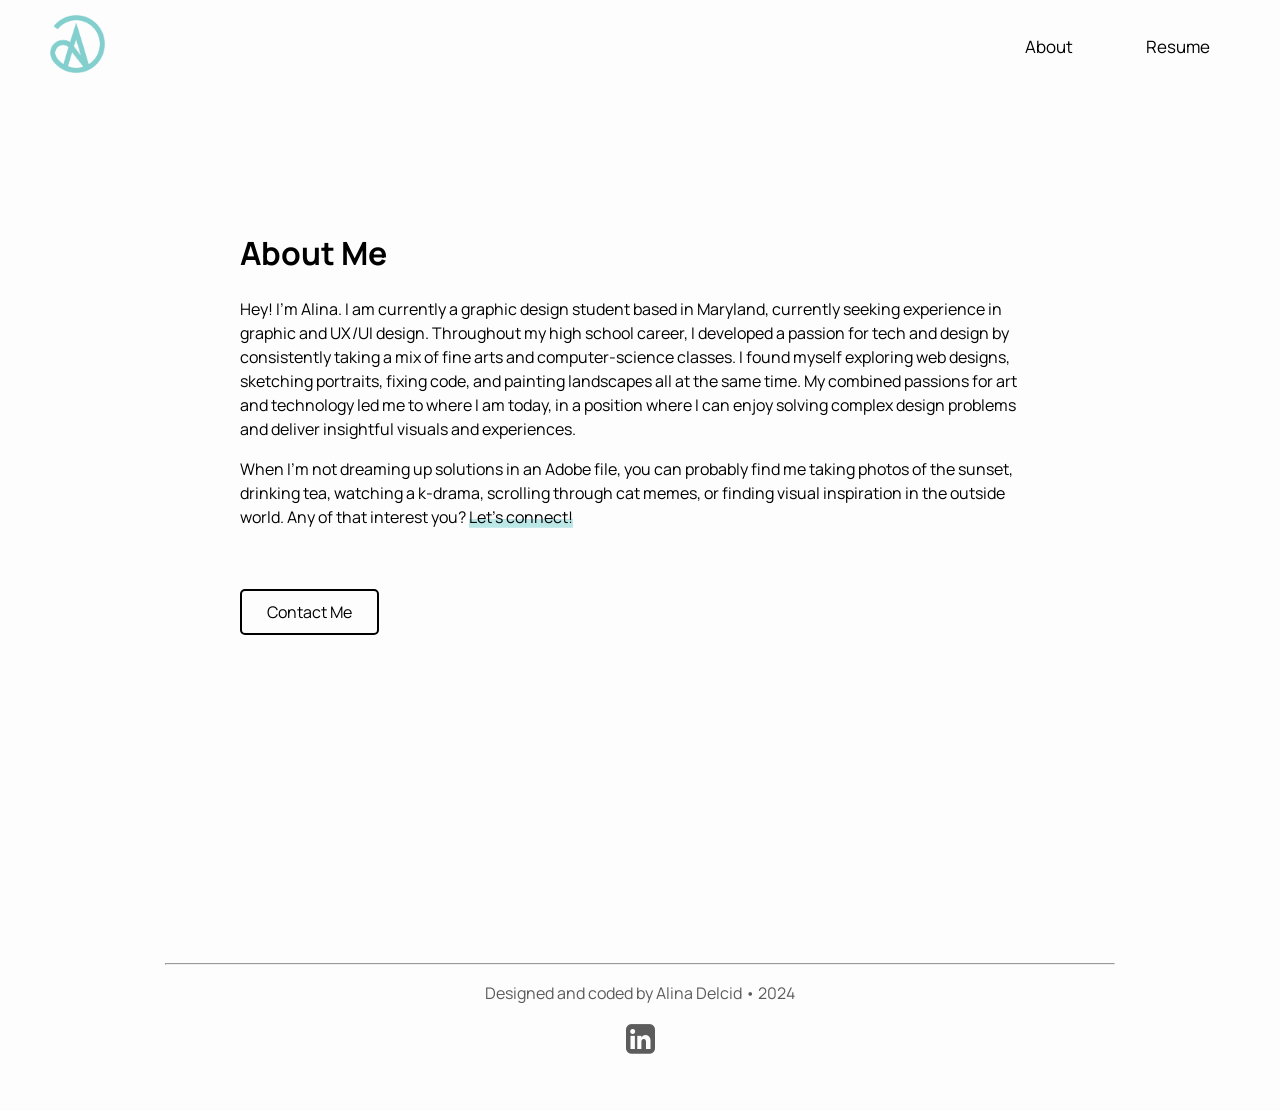
==== about.html @ c40e4775 "Upload all" ====
<!DOCTYPE html>
<html lang="en">
<head>
    <meta charset="UTF-8">
    <meta name="viewport" content="width=device-width, initial-scale=1.0">
    <link rel="preconnect" href="https://fonts.googleapis.com">
    <link rel="preconnect" href="https://fonts.gstatic.com" crossorigin>
    <link href="https://fonts.googleapis.com/css2?family=Manrope:wght@200..800&family=Space+Grotesk:wght@300..700&display=swap" rel="stylesheet">
    <link rel="stylesheet" type="text/css" href="stylesheet.css"> 
    <title>About</title>
    <link rel="icon" type="image/x-icon" href="images/favicon.ico">
    <link rel="stylesheet" href="https://cdnjs.cloudflare.com/ajax/libs/font-awesome/4.7.0/css/font-awesome.min.css">    
    <script src="https://code.jquery.com/jquery-3.6.0.min.js"></script>
    
 
</head>
<body>
    <div id="cursor" class="cursor"></div>
    <nav id="navbar">
        <a href="index.html" id="navbar-logo"><img src="images/logo.png" width="55px"></a>
        <a href="about.html" class="navlink">About</a>
        <a href="images/MyResume.pdf" class="navlink" target="_blank">Resume</a>
    </nav>
    
<div class="body-wrapper-fade">
    <div class="body-wrapper">
    <div class="about-page-text">
        <h1>About Me</h1>
        <p>Hey! I'm Alina. I am currently a graphic design student based in Maryland, currently seeking experience in graphic and UX/UI design. Throughout my high school career, I developed a passion for tech and design by consistently taking a mix of fine arts and computer-science classes. I found myself exploring web designs, sketching portraits, fixing code, and painting landscapes all at the same time. My combined passions for art and technology led me to where I am today, in a position where I can enjoy solving complex design problems and deliver insightful visuals and experiences.</p>
        <p>When I’m not dreaming up solutions in an Adobe file, you can probably find me taking photos of the sunset, drinking tea, watching a k-drama, scrolling through cat memes, or finding visual inspiration in the outside world. Any of that interest you? <mark>Let's connect!</mark></p><br><br>
        <button id="emailButton" class="email-button">Contact Me</button>
   <!-- <div class="body-image">
        <img src="images/selfie.png" alt="Me in Maine">
    </div>  -->  
    </div>
        
        


    <!--I need to upload a PHP file for this to actually work :( -->
    <!-- _________________________________________________________

        USING A FORM THAT REQUESTS INFORMATION (didn't use Jquery/JS since it required AJAX...)
        __________________________________________________________ 
    <div class="contact-form">
        <h1>Contact Me</h1>
        <form id="contact-form" action="#" method="post">
            <input type="text" name="name" placeholder="Your Name" required>
            <input type="email" name="email" placeholder="Your Email" required>
            <textarea name="message" placeholder="Your Message" required></textarea>
            <input type="submit" value="Send Message">
        </form>
    </div>-->
    </div>    
    </div>
    
    <footer id="footer">
    <hr>
    <p>Designed and coded by Alina Delcid • 2024</p>
    <a href="https://www.linkedin.com/in/alina-delcid-15379a20b/" target="_blank"><i class="fa fa-linkedin-square" style="font-size:34px"></i></a>
</footer>
    
    <script src="script.js"></script>
</body>
</html>
---- stylesheet.css ----
body {
            margin: 0;
            font-family: Manrope, sans-serif; /* Personal note: Other Google fonts to try include Inconsolata, Syne Handgloves,Space Grotesk */
            transition: background-color 0.3s ease; /*this was for dark mode toggle*/
            background-color: #fdfdfd;
 
        }
        body.light-mode {
            background-color: #f8f8f8;
            color: #333;
        }

        body.dark-mode {
            background-color: #181818;
            color: #f8f8f8;
        }

        #theme-toggle{
            color: #000;
            background-color: transparent;
            border: 2px solid #000;
            border-radius: 5px;
            padding: 10px 20px;
            cursor: pointer;
            font-family: Manrope, sans-serif; /* Personal note: Other Google fonts to try include Inconsolata, Syne Handgloves,Space Grotesk */

        }
        body.light-mode #theme-toggle {
            color: #fff;
            border-color: #fff;
            font-family: Manrope, sans-serif; /* Personal note: Other Google fonts to try include Inconsolata, Syne Handgloves,Space Grotesk */
            font-weight: 500;

        }

        mark { /*This CSS is for the highlighting thing!*/ 
          --color1: #BCE7E7;
          --color2: #BCE7E7;
          --bg-height: 40%;

          all: unset;
          background-image: linear-gradient(var(--color1), var(--color2));
          background-position: 0 100%;
          background-repeat: no-repeat;
          background-size: 0 var(--bg-height);
          animation: highlight 800ms 1 ease-out;
          animation-fill-mode: forwards;
          animation-play-state: paused;
        }


        @keyframes highlight {/*This CSS is for the highlighting thing!*/ 
          to {
            background-size: 100% var(--bg-height);
          }
        }


        h2, h3 {
            font-weight: 500;
        }
    
        h4 {

           font-weight: 400;     
           color: #5c5c5c;
           letter-spacing: 1px;
           margin-top: -15px;    
        }

        p{
            font-size: 16px;
            line-height: 24px;
        }

        
        /*.textWidth {
            
            max-width: 75ch; 
            margin-left: auto; 
            margin-right: auto; 
            text-align: justify; 
            padding: 0 20px; 
            
        }

        .textWidth {
            
            max-width: 80ch;
        }*/
        
     /*   .cursor {
            position: fixed; 
            width: 15px; 
            height: 15px;
            border-radius: 50%;
            background-color: black; 
            transform: translate(-50%, -50%); To put it on the center of the cursor
            transition: width 0.3s, height 0.3s;
            pointer-events: none;    /* So the JS can work properly
        }

        * {
            cursor: none; /*Cursor is now invisible! ahhhh!!
        }

        .hover-cursor {
            width: 20px;
            height: 20px;
            background-color: white;
            transition: width 0.5s height 0.5s;
        }*/

        #navbar {
            /*background-color: #d7d7d7;  Navbar background color 
            padding: 27px 30px;
            display: flex;
            justify-content: space-between;
            align-items: center; */
             position:fixed;
             top:0;
             left:0;
             width:100%;
             text-align:right;
             height:80px; /*Define a height for NavBar*/
             transition: 0.5s; /*and a transition time for a smooth appearence*/
             padding-top: 35px;
             z-index: 1;
        }
        #navbar-logo {
            /*margin-left: 50px;
            overflow: hidden;*/
            position: absolute;
            top: 15px;
            left: 50px;
            padding-bottom: 0px;
            
            

        }
  
        #navbar a {
            color: #000; /* Link color */
            text-decoration: none;
            transition: 0.5s;
            font-size: 17px;
  
        }
        
        #navbar a:hover{
          
            color: #5c5c5c; /* Link color */

            
        }


        .navlink {
            margin-right: 70px;            
        }
        

        #movingText1  span {  /* This is for animated hero section text */
            opacity: 0;
            position: relative;
            top: -20px;
            display: inline-block;
            animation: floatIn 0.5s forwards;
        }
        
        #movingText2  span {  /* This is for animated hero section text */
            opacity: 0;
            position: relative;
            top: -20px;
            display: inline-block;
            animation: floatIn 0.5s forwards;
        }

        @keyframes floatIn { /* This is for animated hero section text */
            from {
                opacity: 0;
                transform: translateY(-20px);
            }
            to {
                opacity: 1;
                transform: translateY(0);
            }
        }

        .hero-section {
            /*background-color: #f0f0f0;  Background color */
            padding: 170px 0; /* Adjust top and bottom padding. Was 170px or 230px */
            text-align: center;
            max-width: 100%; /* Full-width hero section */
        }
        .hero-content {
            max-width: 80ch;
            margin: 0 auto;
            padding-bottom: 100px;
            text-align: left;

        }
        .hero-section h1 {
            font-size: 90px;
            line-height: 100px;
            margin-top: 150px;
            margin-bottom: -10px;
        }
        .hero-section h2 {
            padding-top: 20px;
            font-size: 21px;
            line-height: 33px;
        }




        .email-button {
            
            color: #000;
            background-color: transparent;
            border: 2px solid #000;
            border-radius: 5px;
            padding: 10px 25px;
            cursor: pointer;
            font-family: Manrope, sans-serif; /* Personal note: Other Google fonts to try include Inconsolata, Syne Handgloves,Space Grotesk */
            font-size: 16px;
        }

        .email-button:hover {
            background-color: #f8f8f8; /* Button background color on hover */
            border: 2px solid #808080;
            color: #808080;
        }






        .animation { /* This is for the portfolio-section animation as you scroll down */
            opacity: 0;
            transform: translateY(400px);
            transition: all 0.2s ease-out;
            transition-delay: 0.2s;
        }

       .scroll-animation {/* This is for the portfolio-section animation as you scroll down */
            opacity: 1;
            transform: translateY(0);
        }
       #portfolio {
            display: flex;
            flex-wrap: wrap;
            justify-content: space-between;
            margin: 40px auto;
            max-width: 1200px;
        }
                                                        .tag { /* This is for the portfolio tags on home page */
                                                            display: inline-block;
                                                            padding: 5px 10px;
                                                            background-color: #F0F0F0; /* Tag background color */
                                                            color: #303030; /* Tag text color */
                                                            border-radius: 5px; /* Rounded corners */
                                                            font-size: 14px; /* Tag text size */
                                                            margin-top: 10px; /* Spacing between tag and img */
                                                            margin-right: 7px;
                                                            margin-bottom: 3px;
                                                            
                                                            letter-spacing: 1px;
                                                            font-weight: 400;     
       
                                                        }

        .portfolio-item {
            width: calc(50% - 20px); /*maybe this can count as a calculation lol?*/
            margin-bottom: 40px;
            text-align: left;
            margin: 0 10px; /* Add margin to all sides */
        }
        .portfolio-item img {
            width: 100%;
            border-radius: 5px;        
            transition: box-shadow .3s;
            position: relative;
            top: 0;
            transition: top ease 0.5s;
        }

        .portfolio-item img:hover{
              box-shadow: 0 0 11px rgba(33,33,33,.2);
              top: -10px;

        }
        .portfolio-item h2 {
           text-align: left;           
           font-weight: 700; 

                                                
        }
        .portfolio-item p {
            text-align: left;
            margin-top: -10px;
            padding-bottom:  55px;
            line-height: 25px;
        }



    .body-wrapper-fade
    {

        opacity:0;   /*This is for the portfolio pages body fade-in anaimation*/
    }

        
        .body-wrapper
{
    /* ORIGINAL CODE opacity:0;*/                                  /*EXPERIMENTING HERE*/
    
    margin: auto; 
    max-width: 950px;
    
    padding-left: 70px;   /*ADDED PADDING HERE SO NOW REMOVE PADDING FROM TEXT BLOCKS AND IMAGES*/
    padding-right: 70px;
    
}

        .about-page-text{
    
            margin-top: 100px;
            margin-left: auto;
            margin-right: auto;
            max-width: 80ch;
            text-align: left;
            padding-top: 110px;
            padding-left: 70px;
            padding-right: 70px;
            margin-bottom: 310px;
    
        }   
    
        .top-page-text { /*For the title texts at top portfolio pages*/
            
          /*  ORIGINAL CODE
            
            margin-top: 150px;
            margin-left: auto;
            margin-right: auto;
            max-width: 80ch;
            text-align: justify;
            padding-top: 30px;
            padding-left: 70px;
            padding-right: 70px;
            margin-bottom: -5px;*/
            
            
            margin-top: 150px;
            margin-bottom: -5px;
            max-width: 80ch;
            text-align: left;
           
    
        }

     
    /*    

        #third-detail-column {

            margin-right: 0px;
        }


        .detail-column {
            float: left;
            width: 25%;
            padding-right: 15px;
            margin-right: 23px;
        }

        .detail-row::after {
            content: "";
            clear: both;
            display: table;
        }

     
        .detailsBlock {
            margin-top: 25px;
            margin-left: auto; 
            margin-right: auto; 
            max-width: 80ch;
            padding-top: 30px;
            margin-bottom: 25px;
            
        }


        .detail-content {

            margin-bottom: 20px;
        }*/



        /*NEW RESPONSIVE 3 COLUMNS!*/


        .detail-column {
            padding-right: 15px;
            margin-right: 23px;
        }

        .detailsBlock {
            margin-top: 25px;
            margin-left: auto;
            margin-right: auto;
            max-width: 80ch;
            padding-top: 30px;
            margin-bottom: 25px;
        }

        .detail-content {
            margin-bottom: 40px;
        }

        /* Use Flexbox for the row */
        .detail-row {
            display: flex;
            flex-wrap: wrap; /* Allow wrapping */
        }

        .detail-column {
            flex: 1;
            min-width: 200px; /* Minimum width for columns */
            box-sizing: border-box;
        }

        #third-detail-column {
            order: 2; /* Move the third column to the end */
        }

                

        .detail-headline {

           font-weight: 700;     
           color: #5c5c5c;
           letter-spacing: 1px;
           margin-bottom: 10px;  

        }


        .detail-subtitle {

           color: #5c5c5c; 

        }

        .content-wrapper{ /*This is the wrapper around portfolio page content/text/pics except header area*/

            margin-top: 50px;
            margin-bottom: 100px;
        }

        .body-label {
            
           font-weight: 700;     
           color: #157E7D;
           letter-spacing: 1px;
           margin-bottom: 10px;  
    
        }
        .body-h1 {

            margin-top: 0px;
            margin-bottom: 25px;
            font-size: 25px;

        }


       .introTextBlock  {
            
            margin-top: 25px;
            margin-left: auto;
            margin-right: auto;
            max-width: 80ch;
            text-align: left;
            padding-top: 30px;
            /*padding-left: 70px;
            padding-right: 70px;*/
            margin-bottom: 120px;
        }
        .introTextBlock p {

            line-height: 25px;            
    
        }

        .centeredTextBlock {
            
            margin-top: 25px;
            margin-left: auto;
            margin-right: auto;
            max-width: 80ch;
            text-align: left;
            padding-top: 30px;
            /*padding-left: 70px;
            padding-right: 70px;*/
            margin-bottom: 90px;
        }
        .centeredTextBlock {

            line-height: 25px;
            
        }

        .textBlock {    /*LEFT ALIGNED TEXT BLOCK IN BODY PORTFOLIO PAGES*/
            
            margin-top: 25px;
            max-width: 80ch;
            text-align: left;
            padding-top: 30px;
            /*padding-left: 70px;
            padding-right: 70px;
            margin-bottom: 90px;*/
        }
        .textBlock p {

            line-height: 25px;
        }

                                                .body-br{ /*compatible <br> edits with all browsers???*/

                                                 content: "";
                                                  display: block;
                                                  font-size: 80%;
                                                  height: 1em;

                                                }
        
        .image { /*This gives the spacing around the image*/
            
            /*margin-left: auto;
            margin-right: auto;
            max-width: 80ch;
            text-align: justify;
            padding-top: 30px;
            padding-left: 70px;
            padding-right: 70px;
            padding-bottom: 0px;  ORIGINAL CODE */
            
            padding-top: 10px;
            text-align: justify;            
            
        }

        .image img{ /*This makes the image fit inside the div, for header images*/

            height: 100%;
            width: 100%; 
        }

        .body-image {/*This gives the spacing around the body image*/
    
           /* margin-left: auto;
            margin-right: auto;
            max-width: 80ch;
            padding-top: 13px; I changed this according to section with no <p> ..... */
                        
            padding-top: 13px; 
            margin-bottom: 90px;
            text-align: center;
          }

        .body-image img{ /*This makes the image fit inside the div, for body images*/

            height: 100%;
            width: 100%;  
            margin-bottom: 10px;
        }


        .contact-form {
            
            margin-bottom: 150px;
            margin-left: auto;
            margin-right: auto;
            max-width: 80ch;

            text-align: left;
            padding: 30px 70px; /* 30px top/bottom padding!!! */
            
            /*max-width: 800px;  Makes text abt 65~70ch smaller width
            margin: 0 auto; */
        }

        .contact-form input[type="text"],
        .contact-form input[type="email"], 
        .contact-form textarea {
            width: 100%; 
            padding: 10px;
            margin-bottom: 15px;
            border: 1px solid #ccc;
            border-radius: 5px;
            box-sizing: border-box;
        }

        .contact-form input[type="submit"] {
            background-color: #333;
            color: #fff;
            border: none;
            padding: 15px 20px;
            border-radius: 5px;
            cursor: pointer;
        }

        .contact-form input[type="submit"]:hover {
            background-color: #555;
        }







        .pagination {
            display: flex;
            justify-content: center; /* Center the buttons horizontally */
            align-items: center; /* Center the buttons vertically */
            flex-wrap: nowrap; /* Ensure the buttons stay on the same line */
            margin-bottom: 20px; /* Adjust as needed */
        }

        .pagination button {
            border: none;
            background-color: transparent;
            cursor: pointer;
            margin-left: 25px;
            margin-right: 25px;/* Remove margin to use gap instead */
            padding: 10px 20px; /* Add padding for better touch target on mobile */
        }

        .pagination h1 {
            margin: 0;
            font-size: 24px; /* Adjust font size as needed */
            display: flex;
            align-items: center; /* Center the text and arrows vertically */
            color: inherit; /* Inherit color from parent */

        }


                        /* TO GET RID OF UGLY DEFAULT BLUE BUTTONS IN MOBILE VIEW */

                                            .pagination button h1 { 
                            color: #000; /* Set the text color explicitly to black or any desired color */
                            font-family: inherit; /* Inherit font family from parent */
                            text-decoration: none;
                        }

        .pagination span {
            font-weight: bold;
            font-size: 24px;
            margin: 0 5px; /* Add space between text and arrow */
        }




                        /* TO GET RID OF UGLY DEFAULT BLUE BUTTONS IN MOBILE VIEW */

                                        .pagination button:focus, .pagination button:active {
                            outline: none; /* Remove the default focus outline */
                        }

                        .pagination button:focus h1, .pagination button:active h1 {
                            color: #000; /* Set focus/active state color explicitly */
                            text-decoration: none; /* Remove underline on focus/active */
                        }



       /* .pagination {
            text-align: center;
        }

        .pagination button {
            border: none;
            background-color: transparent;
            cursor: pointer;
            margin-left: 10px;  Add margin between the buttons 
            margin-right: 10px;
            margin-bottom: 20px; used to be 100px
        }

        .pagination h1 {

            margin: 0;
        }

        .pagination span {
            font-weight: bold;
            font-size: 24px;
        }*/

         #footer {

                margin-top: 0px;  /*used to be 25px*/
                margin-left: auto;
                margin-right: auto;
                max-width: 950px;
                text-align: center;
                padding-top: 10px;
                padding-left: 70px;
                padding-right: 70px;
                margin-bottom: 55px;

        }

        #footer p{

             color: #5c5c5c;
             line-height: 25px;

        }

        #footer a {

            text-decoration: none;
            color: #5c5c5c;
        }

        #footer a:visited {

            text-decoration: none;
            color: #5c5c5c;
        }




/*--------------------------------- Responsive styles --------------------------------- */



        @media (max-width: 1281px) { /* hi-res laptops and desktops */
            .hero-content {
                padding: 0 75px;
            }
            #portfolio {
                width: 90%;
            }
                  
        .body-wrapper
            {
            margin: auto; 
            max-width: 950px;
            padding-left: 70px;   /* Original is 70px */
            padding-right: 70px;
            }

                }
    


/*------------------------------------------------------------------ */                       

        @media (max-width: 1025px) { /* big landscape tablets, laptops, and desktops */
            .hero-content {
                padding: 0 65px;
            }
            #portfolio {
                width: 90%;
            }
            .body-wrapper
            {
            margin: auto; 
            padding-left: 40px;   
            padding-right: 40px;
            }
        }
    


/*------------------------------------------------------------------ */      

        @media (max-width: 801px) { /* tablet, landscape iPad, lo-res laptops ands desktops */
            .hero-content {
                padding: 0 55px;
            }
            #portfolio {


            }
            
            
            .about-page-text {
            margin-top: 100px;
            margin-left: auto;
            margin-right: auto;
            max-width: 80ch;
            text-align: left;
            padding-top: 110px;
            padding-left: 100px;
            padding-right: 100px;
            margin-bottom: 310px;
            }         
              .body-wrapper /*!!! body wrapping around portfolio pages content !!!*/
            {
                margin: auto; 
                max-width: 950px;
                padding-left: 40px;   
                padding-right: 40px;
            }

            
        }
    






/*------------------------------------------------------------------ */      

                        @media (max-width: 792px) { /* Smallest browser size!!! I made this lol */
                            .hero-content {
                                padding: 0 60px;
                            }
                            #portfolio {

                            }
                            .portfolio-item {
                                width: 100%;
                                margin-left: 20px; /* Remove left margin for smaller screens */
                                margin-right: 20px; /* Remove right margin for smaller screens */
                            } 


                            .about-page-text {
                            margin-top: 100px;
                            margin-left: auto;
                            margin-right: auto;
                            max-width: 80ch;
                            text-align: left;
                            padding-top: 110px;
                            padding-left: 40px;
                            padding-right: 40px;
                            margin-bottom: 310px;
                            }

                              .body-wrapper /*!!! body wrapping around portfolio pages content !!!*/
                            {
                                margin: auto; 
                                max-width: 950px;
                                padding-left: 40px;   
                                padding-right: 40px;
                            }
                           

                        .pagination button {

                                 padding: 10px 20px; 

                            }
                        }
    







/*------------------------------------------------------------------ */      

        @media (max-width: 600px) { /* portrait tablets, portrait iPad, e-readers (Nook/Kindle), landscape 800x480 phones (Android) */
             .hero-content {
                padding: 0 50px;
            }
            portfolio {
                width: 90%;
            }       
             .portfolio-item {
                width: 100%;
                margin-left: 20px; /* Remove left margin for smaller screens */
                margin-right: 20px; /* Remove right margin for smaller screens */
            } 
            
            
            .about-page-text {
            margin-top: 100px;
            margin-left: auto;
            margin-right: auto;
            max-width: 80ch;
            text-align: left;
            padding-top: 110px;
            padding-left: 5px;
            padding-right: 5px;
            margin-bottom: 310px;
            }         
              .body-wrapper /*!!! body wrapping around portfolio pages content !!!*/
            {
                margin: auto; 
                max-width: 950px;
                padding-left: 40px;   
                padding-right: 40px;
            }
        }
    





/*------------------------------------------------------------------ */      

        @media (max-width: 480px) { /* smartphones, Android phones, landscape iPhone */
            .hero-content {
                padding: 0 40px;
            }
            .hero-section h1 {
                 font-size: 70px;
                 line-height: 80px;
            }
            .hero-section h2 {
                 font-size: 19px;
                 line-height: 31px;
            }
            #portfolio {
                width: 100%;

            }
            .portfolio-item {
                width: 100%;
                margin-left: 20px; /* Remove left margin for smaller screens */
                margin-right: 20px; /* Remove right margin for smaller screens */
            } 
            

            .about-page-text {
              margin-top: 100px;
            margin-left: auto;
            margin-right: auto;
            max-width: 80ch;
            text-align: left;
            padding-top: 110px;
            padding-left: 0px;
            padding-right: 0px;
            margin-bottom: 310px;
            }
            
              .body-wrapper /*!!! body wrapping around portfolio pages content !!!*/
            {
                margin: auto; 
                max-width: 950px;
                padding-left: 40px;   
                padding-right: 40px;
            }

        .pagination button {
                
                 padding: 10px 20px; 

            }
            
            
                #footer {

                margin-top: 0px;  /*used to be 25px*/
                margin-left: auto;
                margin-right: auto;
                max-width: 950px;
                text-align: center;
                padding-top: 10px;
                padding-left: 70px;
                padding-right: 70px;
                margin-bottom: 55px;

        }

            
        }
    

/*------------------------------------------------------------------ */      

        @media (max-width: 320px) { /* smartphones, portrait iPhone, portrait 480x320 phones (Android) */
            .hero-content {
                padding: 0 20px;
            }
            .hero-section h1 {
                 font-size: 70px;
                 line-height: 80px;
            }
            .hero-section h2 {
                 font-size: 19px;
                 line-height: 31px;
            }
            #portfolio {
                width: 100%;
            
            }
 
            .portfolio-item {
                width: 100%;
                margin-left: 20px; /* Remove left margin for smaller screens */
                margin-right: 20px; /* Remove right margin for smaller screens */
            } 
            
     
            .about-page-text {
         margin-top: 100px;
            margin-left: auto;
            margin-right: auto;
            max-width: 80ch;
            text-align: left;
            padding-top: 110px;
            padding-left: 0px;
            padding-right: 0px;
            margin-bottom: 310px;
            }
            
            .body-wrapper /*!!! body wrapping around portfolio pages content !!!*/
            {
                margin: auto; 
                max-width: 950px;
                padding-left: 30px;   
                padding-right: 30px;
            }
            
            .pagination button {
                
                padding: 0px 0px;

            }
            #footer {

                margin-top: 0px;  /*used to be 25px*/
                margin-left: auto;
                margin-right: auto;
                max-width: 950px;
                text-align: center;
                padding-top: 10px;
                padding-left: 70px;
                padding-right: 70px;
                margin-bottom: 55px;

        }

       
          
        }
    






/*------------------------------------------------------------------ */      



   /* Responsive layout ?????????????????? i think for details columns----------------- 
        @media screen and (max-width: 768px) {
            .column {
                width: 50%;
            }
        }

        @media screen and (max-width: 480px) {
            .column {
                width: 100%;
            }
        }

    Responsive layout ?????????????????? ----------------- */









 /* ORIGINAL STUFF

        @media (max-width: 875px) {
            .hero-content {
                padding: 0 45px;
            }
            #portfolio {

            }
            
            .about-page-text {
            margin-top: 100px;
            margin-left: auto;
            margin-right: auto;
            max-width: 80ch;
            text-align: left;
            padding-top: 110px;
            padding-left: 10px;
            padding-right: 10px;
            margin-bottom: 310px;
            }
        }
    


        @media (max-width: 768px) {
            .hero-content {
                padding: 0 45px;
            }
            .portfolio-item {
                width: 100%;
                margin-left: 20px; 
                margin-right: 20px; 
            }
            
             .about-page-text {
            margin-top: 100px;
            margin-left: auto;
            margin-right: auto;
            max-width: 80ch;
            text-align: left;
            padding-top: 110px;
            padding-left: 15px;
            padding-right: 15px;
            margin-bottom: 310px;
            }
        }
    






        @media (max-width: 624px) {     Smallest web browser window 
            .about-page-text {
            margin-top: 100px;
            margin-left: auto;
            margin-right: auto;
            max-width: 80ch;
            text-align: left;
            padding-top: 110px;
            padding-left: 15px;
            padding-right: 15px;
            margin-bottom: 310px;
            }
            
            
            
          
            
        } */
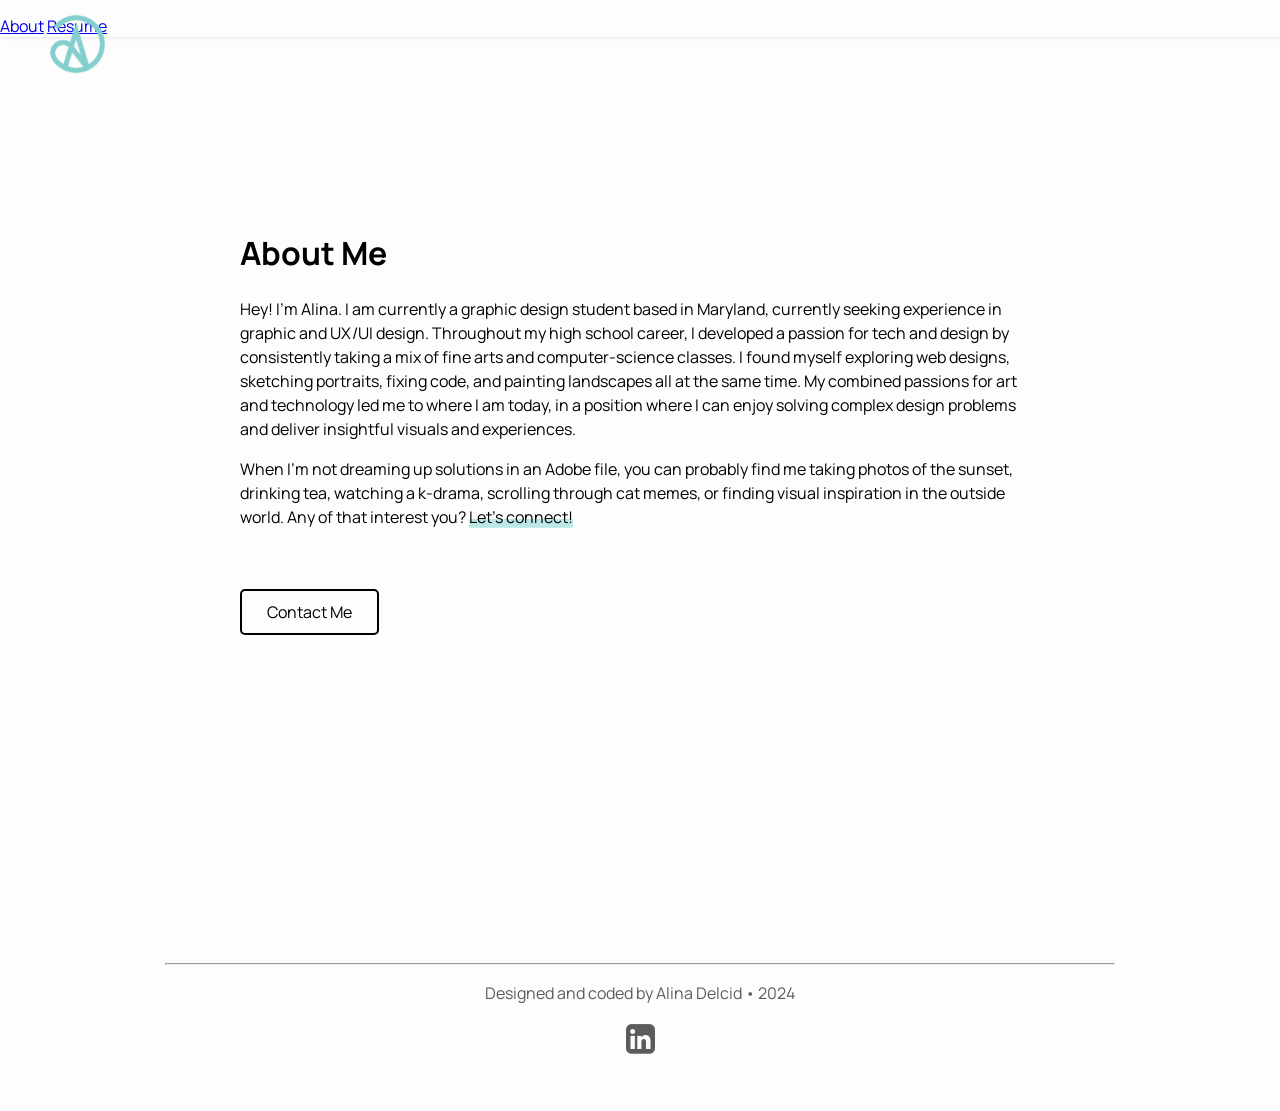
==== commit 19412397: "Uploaded All Good Responsive nav, optimized images, favicon" ====
--- a/about.html
+++ b/about.html
@@ -8,7 +8,7 @@
     <link href="https://fonts.googleapis.com/css2?family=Manrope:wght@200..800&family=Space+Grotesk:wght@300..700&display=swap" rel="stylesheet">
     <link rel="stylesheet" type="text/css" href="stylesheet.css"> 
     <title>About</title>
-    <link rel="icon" type="image/x-icon" href="images/favicon.ico">
+    <link rel="icon" type="image/x-icon" href="images/favicon.png">
     <link rel="stylesheet" href="https://cdnjs.cloudflare.com/ajax/libs/font-awesome/4.7.0/css/font-awesome.min.css">    
     <script src="https://code.jquery.com/jquery-3.6.0.min.js"></script>
     
--- a/stylesheet.css
+++ b/stylesheet.css
@@ -112,25 +112,25 @@
             transition: width 0.5s height 0.5s;
         }*/
 
-        #navbar {
-            /*background-color: #d7d7d7;  Navbar background color 
-            padding: 27px 30px;
-            display: flex;
-            justify-content: space-between;
-            align-items: center; */
+
+
+
+
+
+     /*   #navbar {
+  
              position:fixed;
              top:0;
              left:0;
              width:100%;
              text-align:right;
-             height:80px; /*Define a height for NavBar*/
-             transition: 0.5s; /*and a transition time for a smooth appearence*/
+             height:80px; 
+             transition: 0.5s; 
              padding-top: 35px;
              z-index: 1;
         }
         #navbar-logo {
-            /*margin-left: 50px;
-            overflow: hidden;*/
+       
             position: absolute;
             top: 15px;
             left: 50px;
@@ -141,7 +141,7 @@
         }
   
         #navbar a {
-            color: #000; /* Link color */
+           
             text-decoration: none;
             transition: 0.5s;
             font-size: 17px;
@@ -150,7 +150,7 @@
         
         #navbar a:hover{
           
-            color: #5c5c5c; /* Link color */
+            color: #5c5c5c; 
 
             
         }
@@ -158,8 +158,190 @@
 
         .navlink {
             margin-right: 70px;            
-        }
+        }*/
         
+
+
+
+
+
+
+
+
+
+                                       
+
+                                            /* header */
+
+                                            #navbar {
+                                                
+                                                
+                                             position:fixed;
+                                             top:0;
+                                             left:0;
+                                             width:100%;
+                                             transition: 0.5s; 
+                                             padding-top: 15px;
+                                             z-index: 1;  
+                                             background-color: #fdfdfd; 
+                                             box-shadow: 1px 1px 4px 0 rgba(0,0,0,.1);
+    
+    
+    
+                                                
+                                                
+                                              /*position: fixed;
+                                              width: 100%;
+                                              z-index: 1; */
+                                            }
+
+                                            #navbar ul {
+                                              margin: 0;
+                                              padding: 0;
+                                              list-style: none;
+                                              overflow: hidden;
+                                            }
+
+                                            #navbar li a {
+                                              display: block;
+                                              padding: 20px 20px;
+                                              text-decoration: none;
+                                              margin-right: 30px;
+                                              font-size: 17px;
+                                              color: #181818;    
+                                            }
+
+                                            #navbar a:hover,
+                                            #navbar .menu-btn:hover {
+                                              color: #5c5c5c; 
+                                            }
+
+                                            #navbar-logo {
+                                              position: absolute;
+                                              top: 15px;
+                                              left: 50px;
+                                              padding-bottom: 0px;
+                                            }
+
+                                            /* menu */
+
+                                            #navbar .menu {
+                                              clear: both;
+                                              max-height: 0;
+                                              transition: max-height .2s ease-out;
+                                              text-align: right;
+                                              z-index: 1;   
+                                              background-color: #fdfdfd;    
+                                            }
+
+                                            /* menu icon */
+
+                                            #navbar .menu-icon {
+                                              cursor: pointer;
+                                              display: inline-block;
+                                              float: right;
+                                              padding: 28px 20px;
+                                              position: relative;
+                                              user-select: none;
+                                            }
+
+                                            #navbar .menu-icon .navicon {
+                                              background: #333;
+                                              display: block;
+                                              height: 2px;
+                                              position: relative;
+                                              transition: background .2s ease-out;
+                                              width: 30px;
+                                              margin-bottom: 3px;    
+                                              margin-right: 25px;    
+                                            }
+
+                                            #navbar .menu-icon .navicon:before,
+                                            #navbar .menu-icon .navicon:after {
+                                              background: #333;
+                                              content: '';
+                                              display: block;
+                                              height: 100%;
+                                              position: absolute;
+                                              transition: all .2s ease-out;
+                                              width: 100%;
+                                            }
+
+                                            #navbar .menu-icon .navicon:before {
+                                              top: 5px;
+                                            }
+
+                                            #navbar .menu-icon .navicon:after {
+                                              top: -5px;
+                                            }
+
+                                            /* menu btn */
+
+                                            #navbar .menu-btn {
+                                              display: none;
+                                            }
+
+                                            #navbar .menu-btn:checked ~ .menu {
+                                              max-height: 240px;
+                                            }
+
+                                            #navbar .menu-btn:checked ~ .menu-icon .navicon {
+                                              background: transparent;
+                                            }
+
+                                            #navbar .menu-btn:checked ~ .menu-icon .navicon:before {
+                                              transform: rotate(-45deg);
+                                            }
+
+                                            #navbar .menu-btn:checked ~ .menu-icon .navicon:after {
+                                              transform: rotate(45deg);
+                                            }
+
+                                            #navbar .menu-btn:checked ~ .menu-icon:not(.steps) .navicon:before,
+                                            #navbar .menu-btn:checked ~ .menu-icon:not(.steps) .navicon:after {
+                                              top: 0;
+                                            }
+
+                                               
+                                            /*48em = 768px */
+
+                                            @media (min-width: 480px) {
+            
+                                              #navbar li {
+                                                float: left;
+                                              }
+                                              #navbar li a {
+                                                padding: 20px 30px;
+                                              }
+                                              #navbar .menu {
+                                                clear: none;
+                                                float: right;
+                                                max-height: none;
+                                              }
+                                              #navbar .menu-icon {
+                                                display: none;
+                                              }
+                                           #navbar-logo {
+                                              height: 20px;
+                                            }    
+            
+                                                 
+                                            }
+
+            
+
+
+
+
+
+
+
+
+
+
+
+
+
 
         #movingText1  span {  /* This is for animated hero section text */
             opacity: 0;
@@ -985,6 +1167,13 @@
                 margin-bottom: 55px;
 
         }
+            
+            
+            
+            
+
+            
+            
 
             
         }
@@ -1054,8 +1243,15 @@
                 margin-bottom: 55px;
 
         }
-
-       
+            
+            
+            
+            
+            
+            
+            
+            
+ 
           
         }
     
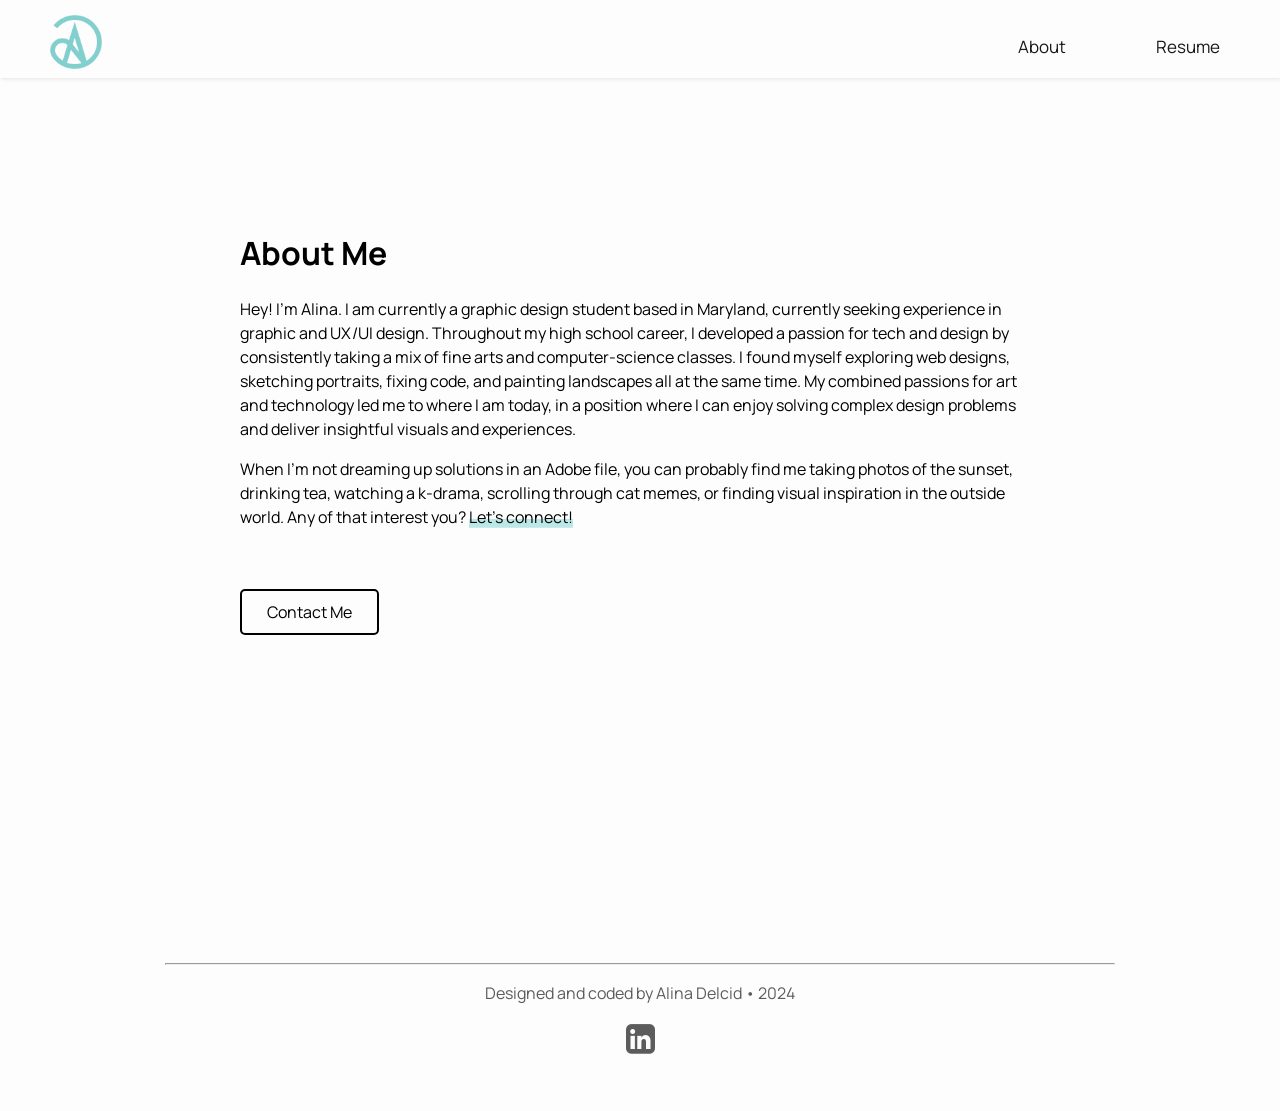
==== commit cde28205: "Uploaded All Good" ====
--- a/about.html
+++ b/about.html
@@ -15,12 +15,25 @@
  
 </head>
 <body>
-    <div id="cursor" class="cursor"></div>
+     <nav id="navbar">
+      <a href="index.html" id="navbar-logo"><img src="images/logo.png" width="52px"></a>
+      <input class="menu-btn" type="checkbox" id="menu-btn" />
+      <label class="menu-icon" for="menu-btn"><span class="navicon"></span></label>
+      <ul class="menu">
+        <li><a href="about.html">About</a></li>
+        <li><a href="images/MyResume.pdf" target="_blank">Resume</a></li>
+      </ul>
+    </nav>
+
+    
+    
+    
+   <!-- <div id="cursor" class="cursor"></div> Creates cursor for cursor effect JS
     <nav id="navbar">
         <a href="index.html" id="navbar-logo"><img src="images/logo.png" width="55px"></a>
-        <a href="about.html" class="navlink">About</a>
-        <a href="images/MyResume.pdf" class="navlink" target="_blank">Resume</a>
-    </nav>
+            <a href="about.html" class="navlink">About</a>
+            <a href="images/MyResume.pdf" class="navlink" target="_blank">Resume</a>
+    </nav>-->
     
 <div class="body-wrapper-fade">
     <div class="body-wrapper">
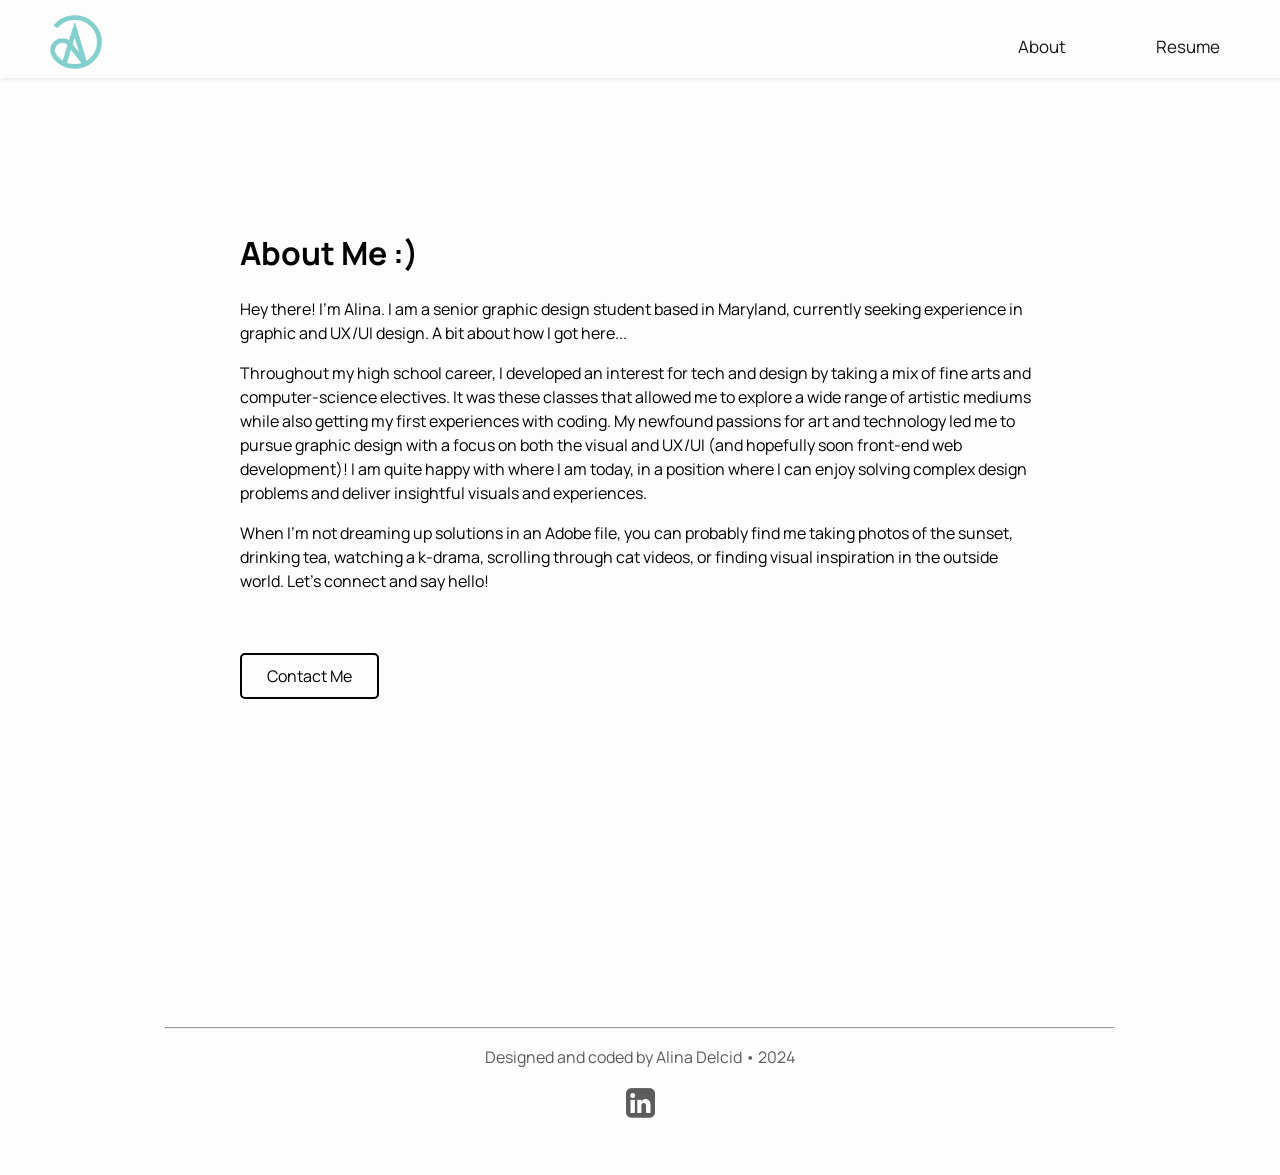
==== commit cf1e0a6d: "Uploaded New Projects" ====
--- a/about.html
+++ b/about.html
@@ -38,9 +38,10 @@
 <div class="body-wrapper-fade">
     <div class="body-wrapper">
     <div class="about-page-text">
-        <h1>About Me</h1>
-        <p>Hey! I'm Alina. I am currently a graphic design student based in Maryland, currently seeking experience in graphic and UX/UI design. Throughout my high school career, I developed a passion for tech and design by consistently taking a mix of fine arts and computer-science classes. I found myself exploring web designs, sketching portraits, fixing code, and painting landscapes all at the same time. My combined passions for art and technology led me to where I am today, in a position where I can enjoy solving complex design problems and deliver insightful visuals and experiences.</p>
-        <p>When I’m not dreaming up solutions in an Adobe file, you can probably find me taking photos of the sunset, drinking tea, watching a k-drama, scrolling through cat memes, or finding visual inspiration in the outside world. Any of that interest you? <mark>Let's connect!</mark></p><br><br>
+        <h1>About Me :)</h1>
+        <p>Hey there! I'm Alina. I am a senior graphic design student based in Maryland, currently seeking experience in graphic and UX/UI design. A bit about how I got here...</p>
+        <p>Throughout my high school career, I developed an interest for tech and design by taking a mix of fine arts and computer-science electives. It was these classes that allowed me to explore a wide range of artistic mediums while also getting my first experiences with coding. My newfound passions for art and technology led me to pursue graphic design with a focus on both the visual and UX/UI (and hopefully soon front-end web development)! I am quite happy with where I am today, in a position where I can enjoy solving complex design problems and deliver insightful visuals and experiences.</p>
+        <p>When I’m not dreaming up solutions in an Adobe file, you can probably find me taking photos of the sunset, drinking tea, watching a k-drama, scrolling through cat videos, or finding visual inspiration in the outside world. Let's connect and say hello!</p><br><br>
         <button id="emailButton" class="email-button">Contact Me</button>
    <!-- <div class="body-image">
         <img src="images/selfie.png" alt="Me in Maine">
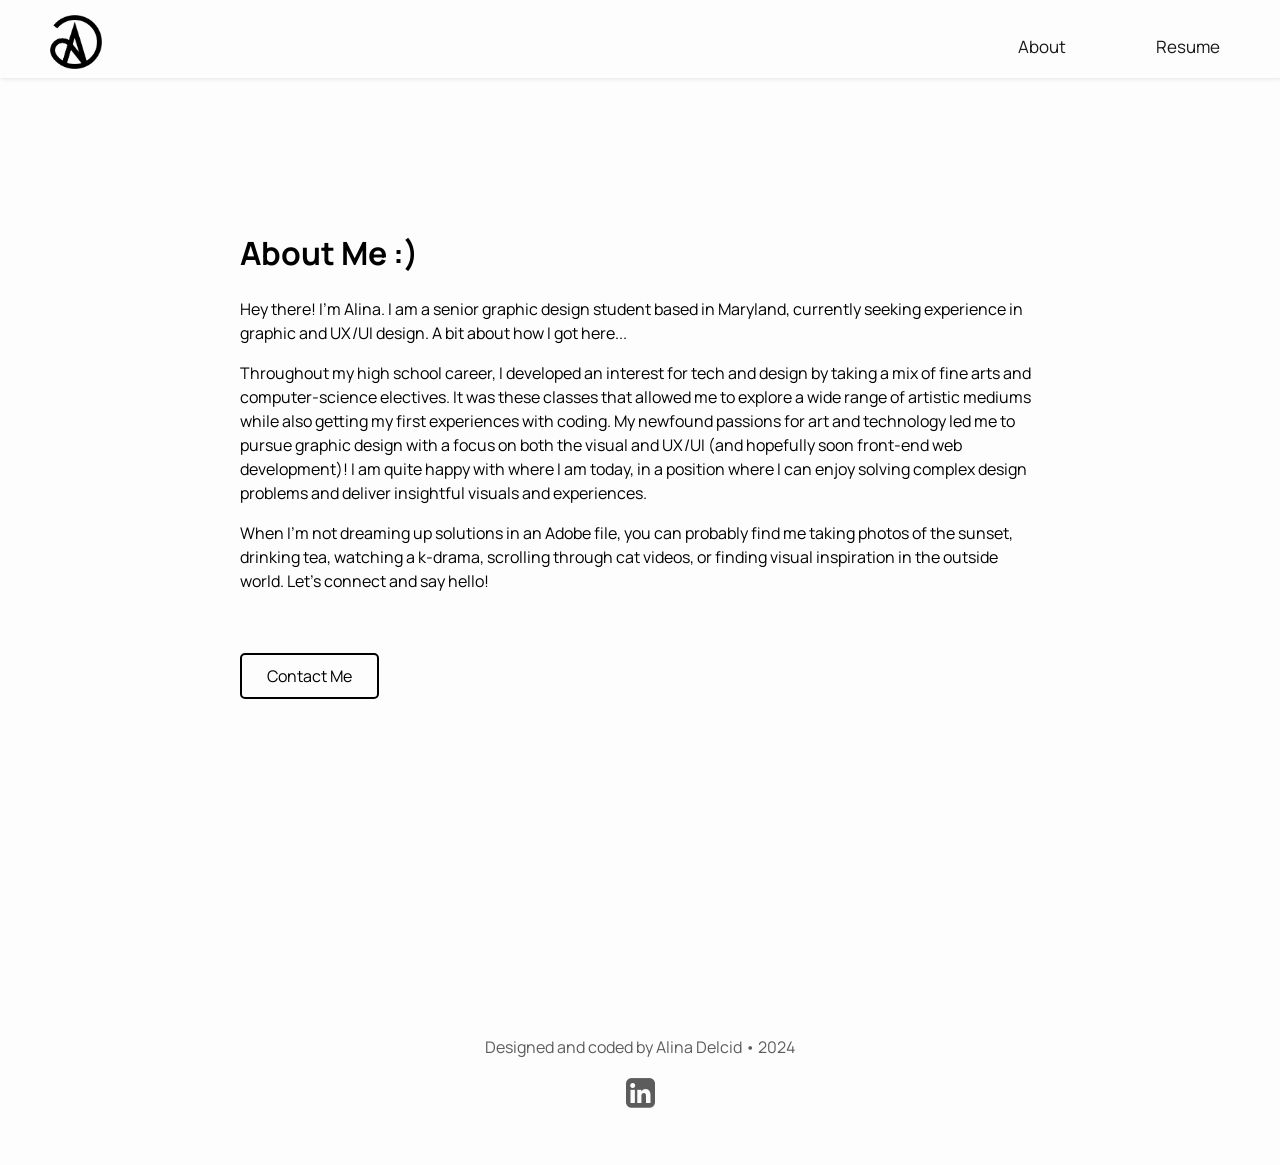
==== commit ae2a4329: "Update about.html" ====
--- a/about.html
+++ b/about.html
@@ -69,7 +69,7 @@
     </div>
     
     <footer id="footer">
-    <hr>
+  
     <p>Designed and coded by Alina Delcid • 2024</p>
     <a href="https://www.linkedin.com/in/alina-delcid-15379a20b/" target="_blank"><i class="fa fa-linkedin-square" style="font-size:34px"></i></a>
 </footer>
--- a/stylesheet.css
+++ b/stylesheet.css
@@ -432,28 +432,33 @@
             opacity: 1;
             transform: translateY(0);
         }
+
+
+
        #portfolio {
             display: flex;
             flex-wrap: wrap;
             justify-content: space-between;
             margin: 40px auto;
-            max-width: 1200px;
-        }
-                                                        .tag { /* This is for the portfolio tags on home page */
-                                                            display: inline-block;
-                                                            padding: 5px 10px;
-                                                            background-color: #F0F0F0; /* Tag background color */
-                                                            color: #303030; /* Tag text color */
-                                                            border-radius: 5px; /* Rounded corners */
-                                                            font-size: 14px; /* Tag text size */
-                                                            margin-top: 10px; /* Spacing between tag and img */
-                                                            margin-right: 7px;
-                                                            margin-bottom: 3px;
-                                                            
-                                                            letter-spacing: 1px;
-                                                            font-weight: 400;     
-       
-                                                        }
+            max-width: 1400px;                                  /*!!OLD SPACING FOR UX PORTFOLIO WAS 1200PX!!!*/
+        }
+
+
+        .tag { /* This is for the portfolio tags on home page */
+            display: inline-block;
+            padding: 5px 10px;
+            background-color: #F0F0F0; /* Tag background color */
+            color: #303030; /* Tag text color */
+            border-radius: 5px; /* Rounded corners */
+            font-size: 14px; /* Tag text size */
+            margin-top: 10px; /* Spacing between tag and img */
+            margin-right: 7px;
+            margin-bottom: 3px;
+
+            letter-spacing: 1px;
+            font-weight: 400;     
+
+        }
 
         .portfolio-item {
             width: calc(50% - 20px); /*maybe this can count as a calculation lol?*/
@@ -497,15 +502,17 @@
     }
 
         
-        .body-wrapper
-{
-    /* ORIGINAL CODE opacity:0;*/                                  /*EXPERIMENTING HERE*/
-    
-    margin: auto; 
-    max-width: 950px;
-    
-    padding-left: 70px;   /*ADDED PADDING HERE SO NOW REMOVE PADDING FROM TEXT BLOCKS AND IMAGES*/
-    padding-right: 70px;
+        .body-wrapper                   /*!!!THIS GIVES SPACING AROUND ALL BODY CONTENT!!!*/
+{    
+            /*margin: auto;                 THIS IS OLD SPACING WITH MORE MARGIN ACCORDING TO UX PORTFOLIOS
+            max-width: 950px;
+            padding-left: 70px;   
+            padding-right: 70px;*/
+    
+            margin: auto; 
+            max-width: 1200px;
+            padding-left: 50px;   
+            padding-right: 50px;
     
 }
 
@@ -724,47 +731,62 @@
                                                   height: 1em;
 
                                                 }
-        
-        .image { /*This gives the spacing around the image*/
-            
-            /*margin-left: auto;
-            margin-right: auto;
-            max-width: 80ch;
-            text-align: justify;
-            padding-top: 30px;
-            padding-left: 70px;
-            padding-right: 70px;
-            padding-bottom: 0px;  ORIGINAL CODE */
-            
-            padding-top: 10px;
-            text-align: justify;            
-            
-        }
-
-        .image img{ /*This makes the image fit inside the div, for header images*/
-
-            height: 100%;
-            width: 100%; 
-        }
-
-        .body-image {/*This gives the spacing around the body image*/
-    
-           /* margin-left: auto;
-            margin-right: auto;
-            max-width: 80ch;
-            padding-top: 13px; I changed this according to section with no <p> ..... */
-                        
-            padding-top: 13px; 
-            margin-bottom: 90px;
-            text-align: center;
-          }
-
-        .body-image img{ /*This makes the image fit inside the div, for body images*/
-
-            height: 100%;
-            width: 100%;  
-            margin-bottom: 10px;
-        }
+    
+
+
+
+
+            .image { /*This gives the spacing around the image*/
+
+                 /*padding-top: 10px; Removing this fixed spacing issues with 2 column idk why*/
+                 /*text-align: justify; THIS WAS ONLY THING FOR OLD CODE UX PORTFOLIO*/ 
+
+                text-align: justify;
+            }
+
+            .image img, .body-image img { /*This makes the image fit inside the div, for header + body images*/
+                width: 100%;
+                height: 100%; /* Make images fill the container height */
+                object-fit: cover; /* Maintain aspect ratio and cover the container */
+                display: block; /* Remove any extra space at the bottom */
+            }
+
+            .body-image { /*This gives the spacing around the body image*/
+                padding-top: 13px;
+                margin-bottom: 90px;
+                text-align: center;
+            }
+
+            .body-image img { /*The image inside the div, for body images*/
+
+                margin-bottom: 25px; /*USED TO BE 10PX FOR UX PORTFOLIO*/
+            }
+
+            .inner-body-image-2col {
+                display: flex;
+                justify-content: space-between;
+                gap: 30px; /*USED TO BE 15PX FOR UX PORTFOLIO*/
+            }
+
+            .inner-body-image-2col .image {
+                flex: 1; /* Ensure both images take equal width */
+                overflow: hidden; /* Hide any overflow caused by object-fit: cover */
+            }
+
+            /* Responsive styles */
+            @media (max-width: 1281px), (max-width: 1025px), (max-width: 801px), (max-width: 792px), (max-width: 600px), (max-width: 480px), (max-width: 320px) {
+                .inner-body-image-2col {
+                    flex-direction: column;
+                    align-items: center;
+                    gap: 0px;
+                }
+            }
+
+
+
+
+
+
 
 
         .contact-form {
@@ -941,10 +963,17 @@
                   
         .body-wrapper
             {
+                
+            /*margin: auto;                 THIS IS OLD SPACING WITH MORE MARGIN ACCORDING TO UX PORTFOLIOS
+            max-width: 950px;
+            padding-left: 70px;   
+            padding-right: 70px;*/
+    
             margin: auto; 
-            max-width: 950px;
-            padding-left: 70px;   /* Original is 70px */
-            padding-right: 70px;
+            max-width: 1200px;
+            padding-left: 50px;   
+            padding-right: 50px;    
+                
             }
 
                 }
@@ -962,9 +991,15 @@
             }
             .body-wrapper
             {
+           /* margin: auto;                  THIS IS OLD SPACING WITH MORE MARGIN ACCORDING TO UX PORTFOLIOS
+            padding-left: 40px;    
+            padding-right: 40px;*/
+                
+                
             margin: auto; 
-            padding-left: 40px;   
-            padding-right: 40px;
+            padding-left: 20px;    
+            padding-right: 20px;    
+                
             }
         }
     
@@ -995,10 +1030,17 @@
             }         
               .body-wrapper /*!!! body wrapping around portfolio pages content !!!*/
             {
+                /*margin: auto;                 THIS IS OLD SPACING WITH MORE MARGIN ACCORDING TO UX PORTFOLIOS
+                max-width: 950px;
+                padding-left: 40px;   
+                padding-right: 40px;*/
+                
+                
+                
                 margin: auto; 
                 max-width: 950px;
-                padding-left: 40px;   
-                padding-right: 40px;
+                padding-left: 20px;   
+                padding-right: 20px;
             }
 
             
@@ -1040,10 +1082,17 @@
 
                               .body-wrapper /*!!! body wrapping around portfolio pages content !!!*/
                             {
+                                /*margin: auto;         THIS IS OLD SPACING WITH MORE MARGIN ACCORDING TO UX PORTFOLIOS
+                                max-width: 950px;
+                                padding-left: 40px;   
+                                padding-right: 40px;*/
+                                
+                                
                                 margin: auto; 
                                 max-width: 950px;
-                                padding-left: 40px;   
-                                padding-right: 40px;
+                                padding-left: 20px;   
+                                padding-right: 20px;
+                                
                             }
                            
 
@@ -1090,10 +1139,16 @@
             }         
               .body-wrapper /*!!! body wrapping around portfolio pages content !!!*/
             {
-                margin: auto; 
-                max-width: 950px;
-                padding-left: 40px;   
-                padding-right: 40px;
+            /*margin: auto;         THIS IS OLD SPACING WITH MORE MARGIN ACCORDING TO UX PORTFOLIOS
+            max-width: 950px;
+            padding-left: 40px;   
+            padding-right: 40px;*/
+
+
+            margin: auto; 
+            max-width: 950px;
+            padding-left: 20px;   
+            padding-right: 20px;
             }
         }
     
@@ -1128,7 +1183,7 @@
             
 
             .about-page-text {
-              margin-top: 100px;
+            margin-top: 100px;
             margin-left: auto;
             margin-right: auto;
             max-width: 80ch;
@@ -1141,10 +1196,16 @@
             
               .body-wrapper /*!!! body wrapping around portfolio pages content !!!*/
             {
-                margin: auto; 
-                max-width: 950px;
-                padding-left: 40px;   
-                padding-right: 40px;
+            /*margin: auto;         THIS IS OLD SPACING WITH MORE MARGIN ACCORDING TO UX PORTFOLIOS
+            max-width: 950px;
+            padding-left: 40px;   
+            padding-right: 40px;*/
+
+
+            margin: auto; 
+            max-width: 950px;
+            padding-left: 20px;   
+            padding-right: 20px;
             }
 
         .pagination button {
@@ -1206,7 +1267,7 @@
             
      
             .about-page-text {
-         margin-top: 100px;
+            margin-top: 100px;
             margin-left: auto;
             margin-right: auto;
             max-width: 80ch;
@@ -1219,10 +1280,16 @@
             
             .body-wrapper /*!!! body wrapping around portfolio pages content !!!*/
             {
-                margin: auto; 
-                max-width: 950px;
-                padding-left: 30px;   
-                padding-right: 30px;
+            /*margin: auto;         THIS IS OLD SPACING WITH MORE MARGIN ACCORDING TO UX PORTFOLIOS
+            max-width: 950px;
+            padding-left: 30px;   
+            padding-right: 30px;*/
+
+
+            margin: auto; 
+            max-width: 950px;
+            padding-left: 10px;   
+            padding-right: 10px;
             }
             
             .pagination button {
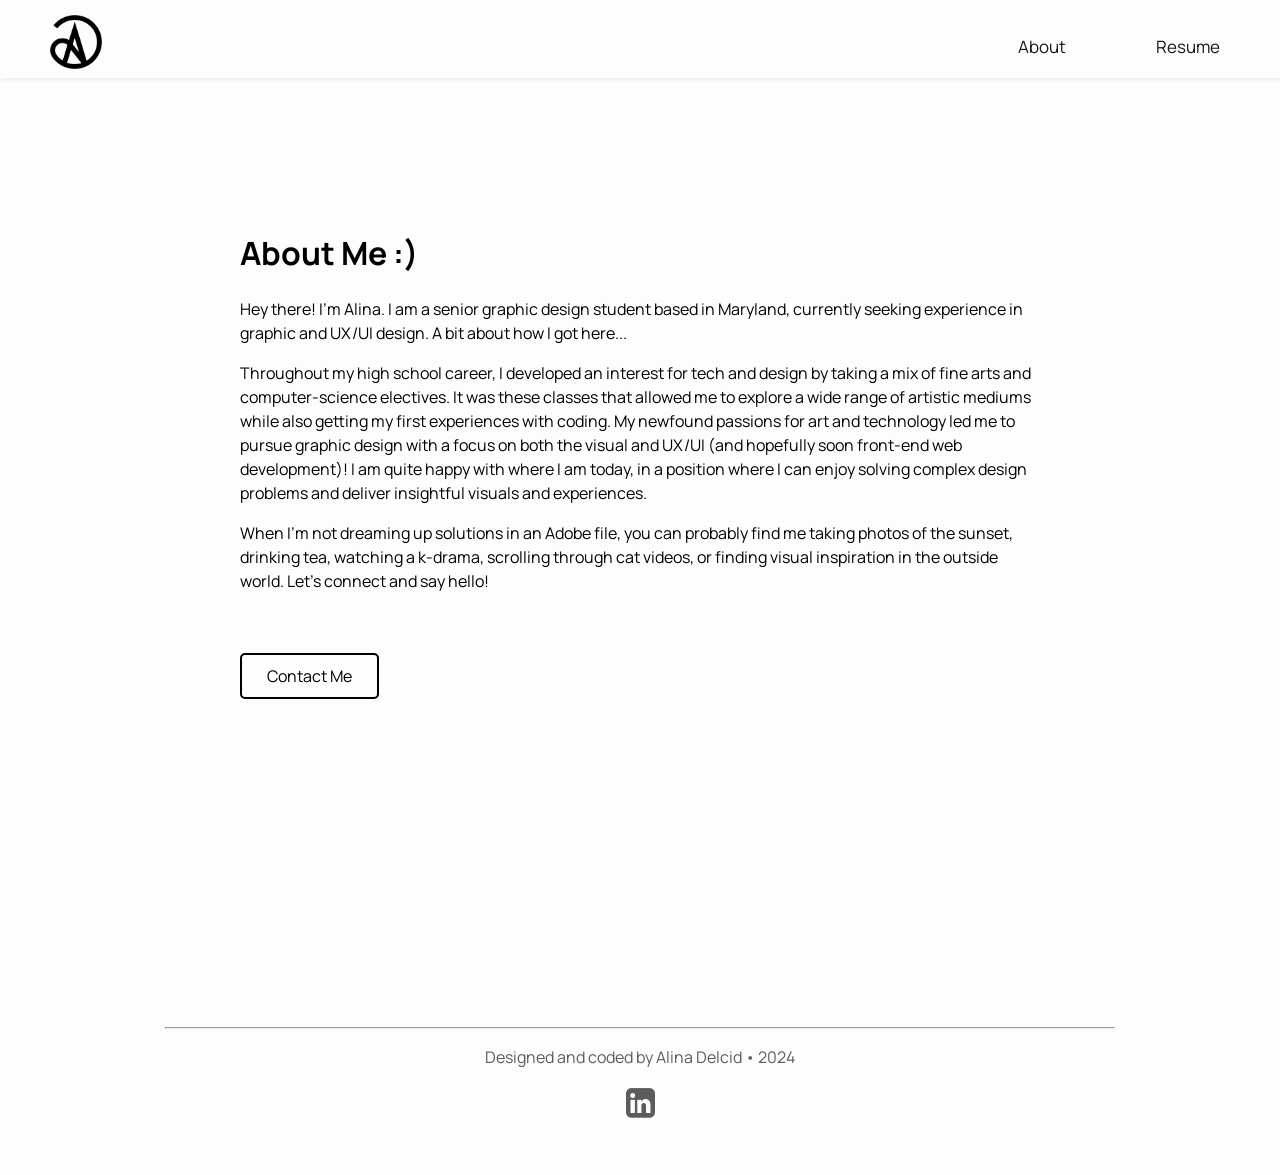
==== commit 8aedab51: "New Stuff" ====
--- a/about.html
+++ b/about.html
@@ -21,7 +21,7 @@
       <label class="menu-icon" for="menu-btn"><span class="navicon"></span></label>
       <ul class="menu">
         <li><a href="about.html">About</a></li>
-        <li><a href="images/MyResume.pdf" target="_blank">Resume</a></li>
+        <li><a href="images/Alina_Delcid_Resume_2024.pdf" target="_blank">Resume</a></li>
       </ul>
     </nav>
 
@@ -69,7 +69,7 @@
     </div>
     
     <footer id="footer">
-  
+    <hr>
     <p>Designed and coded by Alina Delcid • 2024</p>
     <a href="https://www.linkedin.com/in/alina-delcid-15379a20b/" target="_blank"><i class="fa fa-linkedin-square" style="font-size:34px"></i></a>
 </footer>
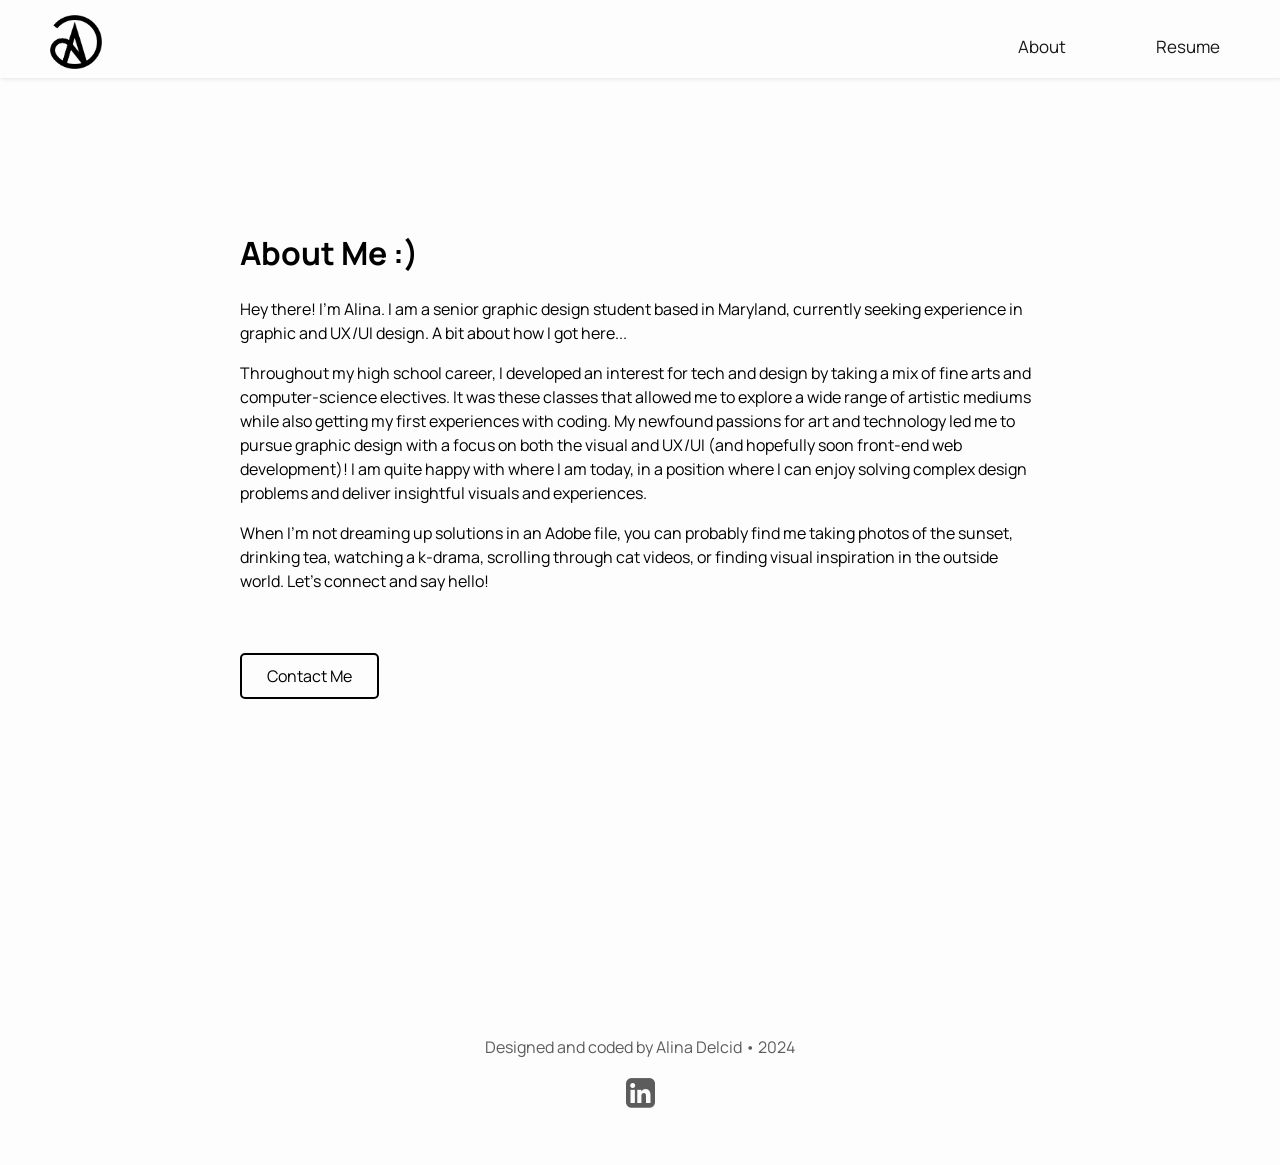
==== commit f958a2dc: "About footer" ====
--- a/about.html
+++ b/about.html
@@ -69,7 +69,6 @@
     </div>
     
     <footer id="footer">
-    <hr>
     <p>Designed and coded by Alina Delcid • 2024</p>
     <a href="https://www.linkedin.com/in/alina-delcid-15379a20b/" target="_blank"><i class="fa fa-linkedin-square" style="font-size:34px"></i></a>
 </footer>
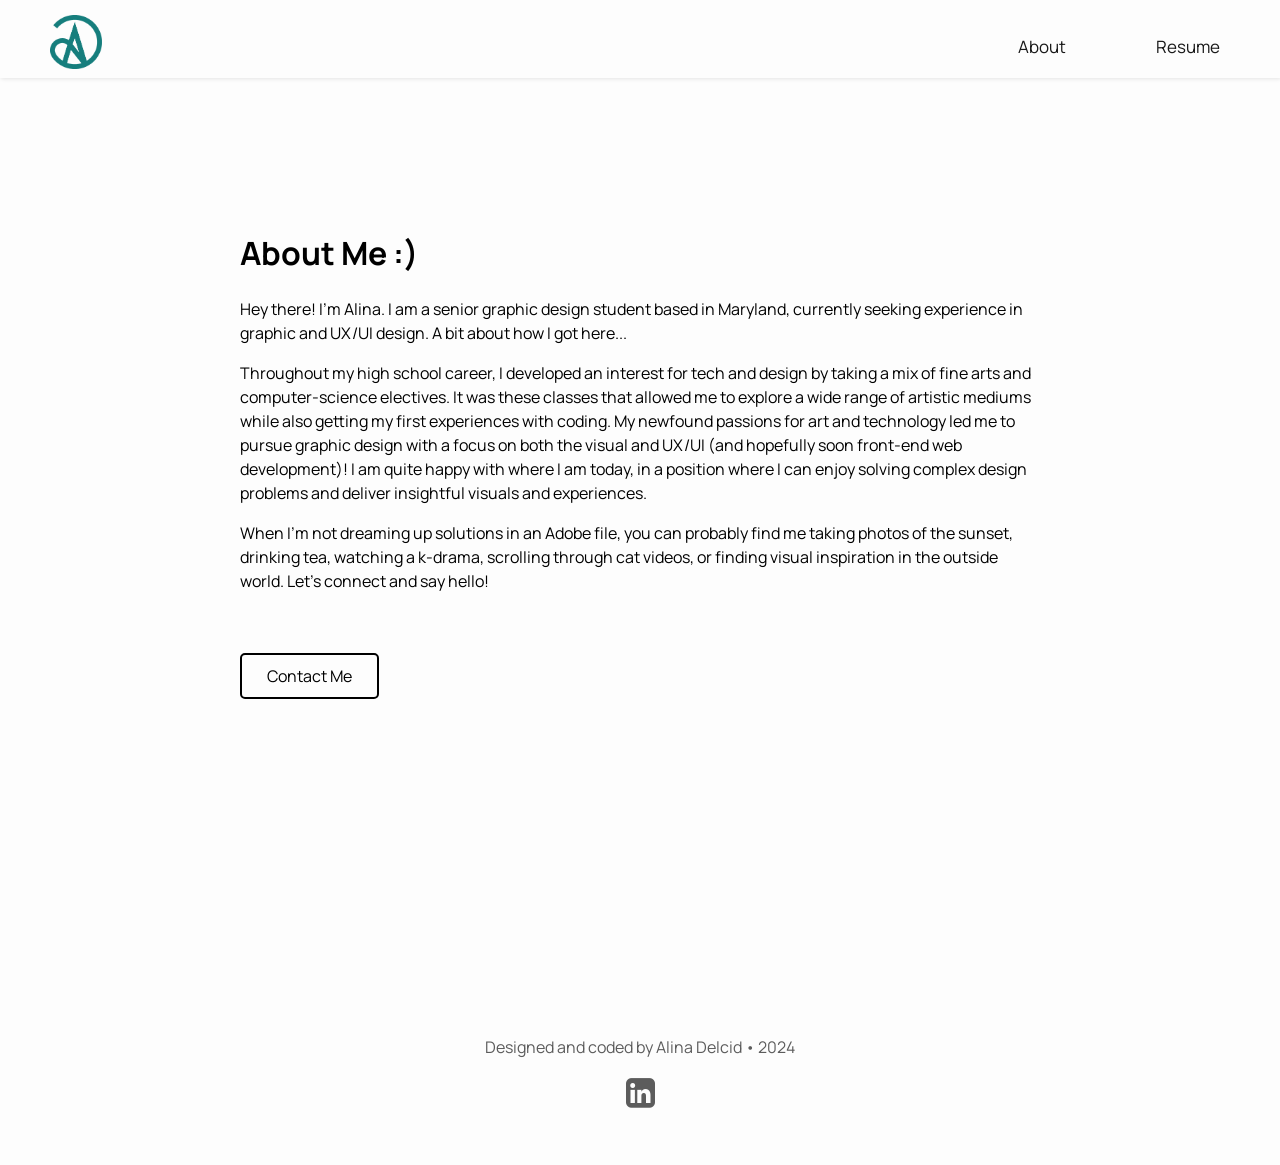
==== commit 26e09145: "new linkedin link" ====
--- a/about.html
+++ b/about.html
@@ -68,9 +68,9 @@
     </div>    
     </div>
     
-    <footer id="footer">
+<footer id="footer">
     <p>Designed and coded by Alina Delcid • 2024</p>
-    <a href="https://www.linkedin.com/in/alina-delcid-15379a20b/" target="_blank"><i class="fa fa-linkedin-square" style="font-size:34px"></i></a>
+    <a href="https://www.linkedin.com/in/alinadelcid/" target="_blank"><i class="fa fa-linkedin-square" style="font-size:34px"></i></a>
 </footer>
     
     <script src="script.js"></script>
